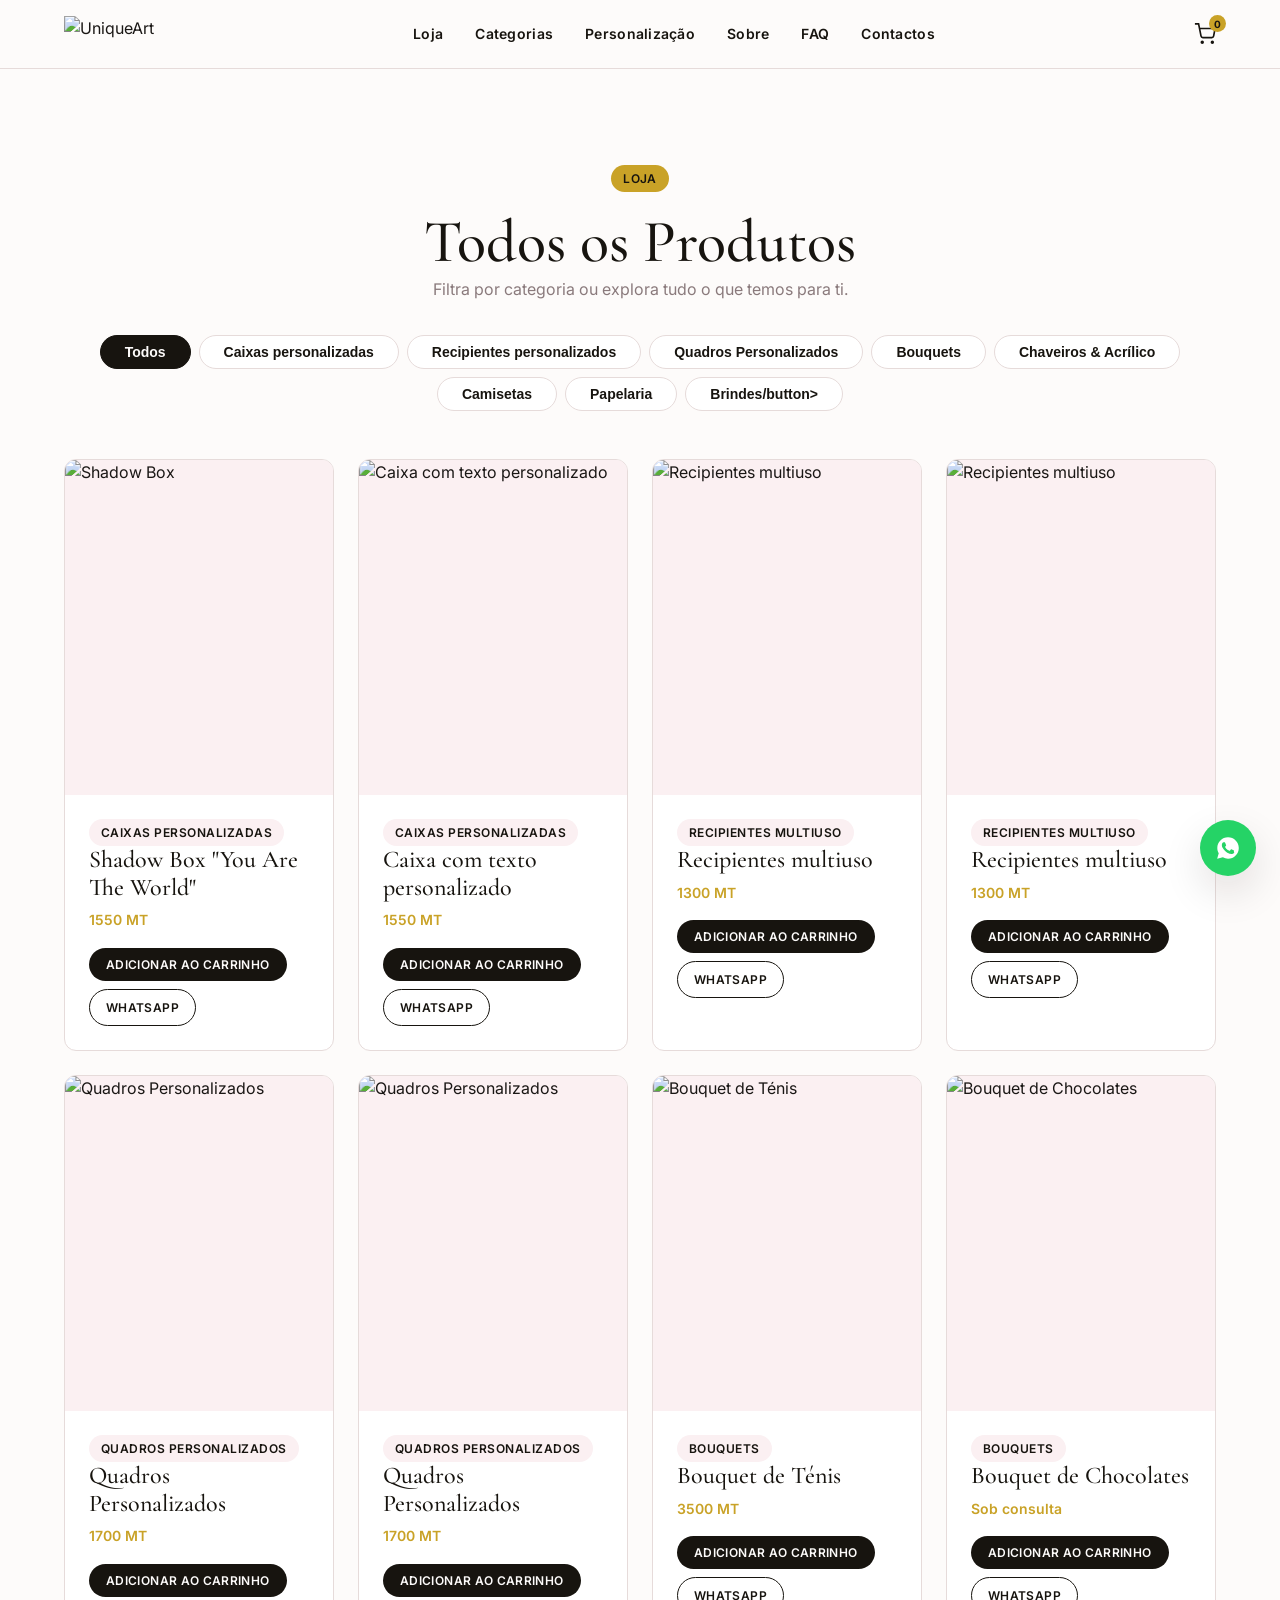
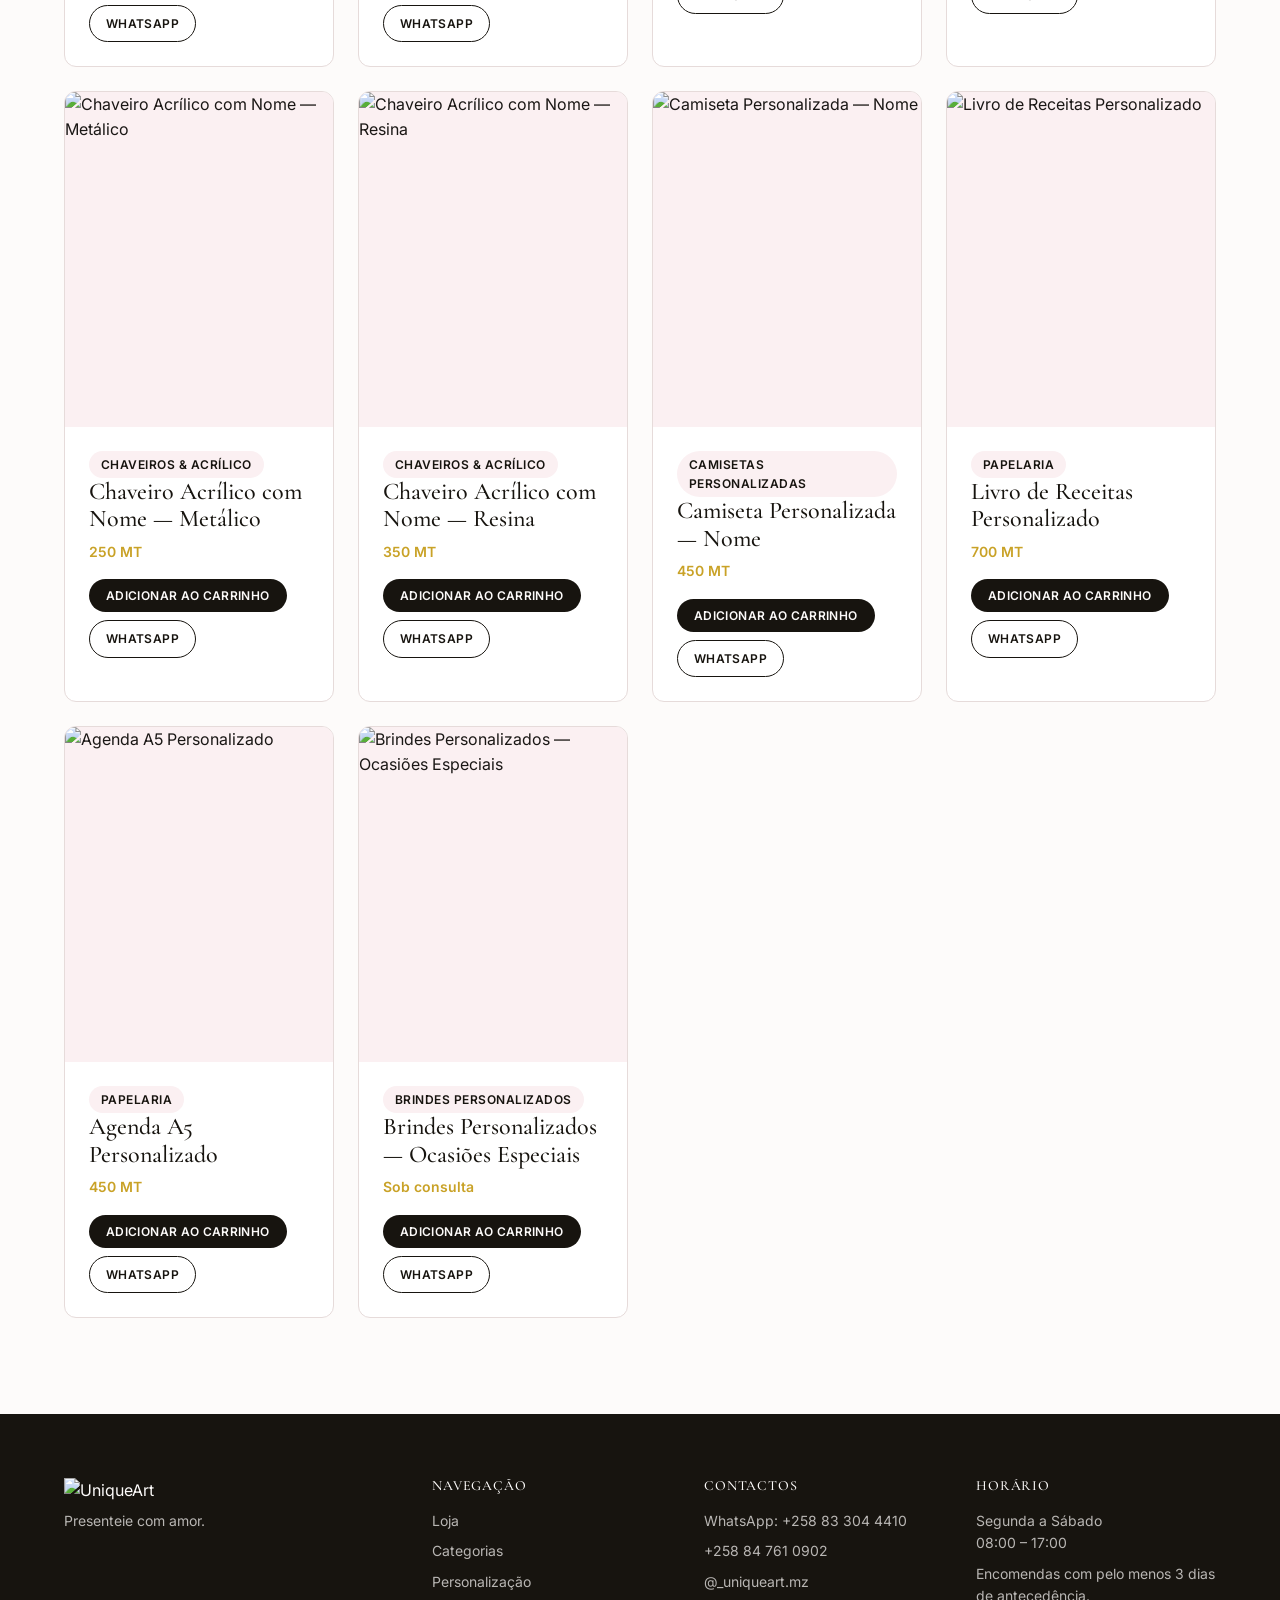
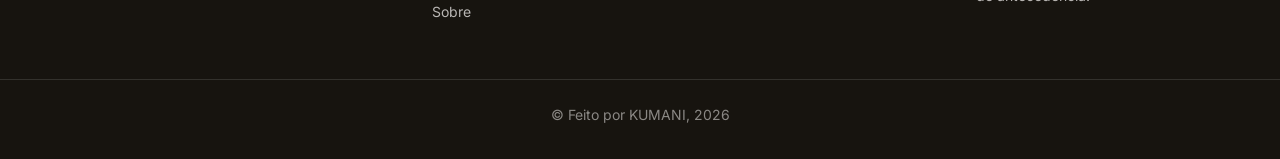
==== loja/index.html @ c0587df6 "3 versao" ====
<!DOCTYPE html>
<html lang="pt-MZ">
<head>
  <meta charset="UTF-8">
  <meta name="viewport" content="width=device-width, initial-scale=1.0">
  <title>Loja — UniqueArt</title>
  <meta name="description" content="Compra online produtos personalizados UniqueArt: shadow boxes, encanto box, bouquets, chaveiros, camisetas, papelaria e doces.">
  <link rel="preconnect" href="https://fonts.googleapis.com">
  <link href="https://fonts.googleapis.com/css2?family=Cormorant+Garamond:wght@400;500;600&family=Inter:wght@400;500;600;700&display=swap" rel="stylesheet">
  <link rel="stylesheet" href="/assets/css/variables.css">
  <link rel="stylesheet" href="/assets/css/base.css">
  <link rel="stylesheet" href="/assets/css/components.css">
  <link rel="stylesheet" href="/assets/css/layout.css">
  <link rel="stylesheet" href="/assets/css/home.css">
  <link rel="stylesheet" href="/assets/css/shop.css">
</head>
<body>

  <div data-include="header"></div>

  <main>
    <section class="section">
      <div class="container">
        <div class="section-heading">
          <span class="badge badge--gold">Loja</span>
          <h1>Todos os Produtos</h1>
          <p class="text-muted">Filtra por categoria ou explora tudo o que temos para ti.</p>
        </div>

        <div class="filter-tabs">
          <button class="filter-tab filter-tab--active" data-filter-tab="all">Todos</button>
          <button class="filter-tab" data-filter-tab="shadow-box">Caixas personalizadas</button>
          <button class="filter-tab" data-filter-tab="encanto-box">Recipientes personalizados</button>
          <button class="filter-tab" data-filter-tab="letterbox">Quadros Personalizados</button>
          <button class="filter-tab" data-filter-tab="bouquets">Bouquets</button>
          <button class="filter-tab" data-filter-tab="chaveiros-acrilico">Chaveiros &amp; Acrílico</button>
          <button class="filter-tab" data-filter-tab="camisetas">Camisetas</button>
          <button class="filter-tab" data-filter-tab="papelaria">Papelaria</button>
          <button class="filter-tab" data-filter-tab="doces">Brindes/button>
        </div>

        <div class="product-grid" data-product-grid></div>
      </div>
    </section>
  </main>

  <div data-include="footer"></div>

  <script src="/assets/js/products-data.js"></script>
  <script src="/assets/js/cart.js"></script>
  <script src="/assets/js/catalog-render.js"></script>
  <script src="/assets/js/include.js"></script>
  <script src="/assets/js/main.js"></script>
  <script>
    document.addEventListener('DOMContentLoaded', initShopGrid);
  </script>
</body>
</html>
---- assets/css/variables.css ----
/* ==========================================================================
   UNIQUEART — DESIGN TOKENS
   Paleta baseada no logótipo: rosa blush + preto + dourado
   ========================================================================== */

:root {
  /* --- Cor primária: rosa do logótipo --- */
  --color-primary: #E8C9CE;
  --color-primary-dark: #D9AEB5;
  --color-primary-light: #F5E3E5;

  /* --- Cor secundária: preto (wordmark "ARTS") --- */
  --color-black: #17140F;
  --color-black-soft: #2A2521;

  /* --- Accent: dourado (detalhes premium) --- */
  --color-gold: #C9A227;
  --color-gold-light: #E4C568;

  /* --- Fundo e superfícies --- */
  --color-bg: #FDFBFA;
  --color-surface: #FBF0F2;
  --color-surface-dark: var(--color-black);

  /* --- Texto --- */
  --color-text: #1A1715;
  --color-text-inverse: #FDFBFA;
  --color-muted: #8A7A7C;
  --color-border: #E6DBDA;

  /* --- Tipografia --- */
  --font-heading: 'Cormorant Garamond', 'Georgia', serif;
  --font-body: 'Inter', -apple-system, sans-serif;
  --font-script: 'Playfair Display', serif;

  /* --- Escala tipográfica --- */
  --text-xs: 0.75rem;
  --text-sm: 0.875rem;
  --text-base: 1rem;
  --text-lg: 1.125rem;
  --text-xl: 1.5rem;
  --text-2xl: 2rem;
  --text-3xl: 2.75rem;
  --text-4xl: 3.75rem;

  /* --- Espaçamento (escala de 4px) --- */
  --space-1: 0.25rem;
  --space-2: 0.5rem;
  --space-3: 0.75rem;
  --space-4: 1rem;
  --space-6: 1.5rem;
  --space-8: 2rem;
  --space-12: 3rem;
  --space-16: 4rem;
  --space-24: 6rem;

  /* --- Bordas --- */
  --radius-sm: 6px;
  --radius-md: 12px;
  --radius-lg: 20px;
  --radius-full: 999px;

  /* --- Sombras (mínimas, elegantes) --- */
  --shadow-sm: 0 1px 3px rgba(23, 20, 15, 0.06);
  --shadow-md: 0 8px 24px rgba(23, 20, 15, 0.08);
  --shadow-lg: 0 16px 40px rgba(23, 20, 15, 0.12);

  /* --- Transições --- */
  --transition-fast: 180ms ease;
  --transition-base: 280ms ease;
}
---- assets/css/base.css ----
/* ==========================================================================
   UNIQUEART — RESET + BASE
   ========================================================================== */

*, *::before, *::after {
  box-sizing: border-box;
  margin: 0;
  padding: 0;
}

html {
  scroll-behavior: smooth;
}

body {
  font-family: var(--font-body);
  font-size: var(--text-base);
  color: var(--color-text);
  background-color: var(--color-bg);
  line-height: 1.6;
  -webkit-font-smoothing: antialiased;
}

h1, h2, h3, h4 {
  font-family: var(--font-heading);
  font-weight: 500;
  line-height: 1.15;
  color: var(--color-black);
}

h1 { font-size: var(--text-4xl); }
h2 { font-size: var(--text-3xl); }
h3 { font-size: var(--text-2xl); }
h4 { font-size: var(--text-xl); }

p {
  color: var(--color-text);
}

.text-muted {
  color: var(--color-muted);
}

a {
  color: inherit;
  text-decoration: none;
}

img {
  max-width: 100%;
  display: block;
}

/* Foco acessível — anel dourado, coerente com a marca */
:focus-visible {
  outline: 2px solid var(--color-gold);
  outline-offset: 3px;
}

.container {
  width: 100%;
  max-width: 1200px;
  margin-inline: auto;
  padding-inline: var(--space-6);
}

.section {
  padding-block: var(--space-24);
}

.section--dark {
  background-color: var(--color-surface-dark);
  color: var(--color-text-inverse);
}
.section--dark h1, .section--dark h2, .section--dark h3 {
  color: var(--color-text-inverse);
}
---- assets/css/components.css ----
/* ==========================================================================
   UNIQUEART — COMPONENTES BASE
   ========================================================================== */

/* --- Botões --- */
.btn {
  display: inline-flex;
  align-items: center;
  justify-content: center;
  gap: var(--space-2);
  padding: var(--space-3) var(--space-8);
  border-radius: var(--radius-full);
  font-family: var(--font-body);
  font-size: var(--text-sm);
  font-weight: 600;
  letter-spacing: 0.03em;
  text-transform: uppercase;
  border: 1px solid transparent;
  cursor: pointer;
  transition: transform var(--transition-fast), box-shadow var(--transition-fast), background-color var(--transition-fast);
}

.btn:hover {
  transform: translateY(-2px);
}

.btn:active {
  transform: translateY(0);
}

.btn:disabled {
  opacity: 0.5;
  cursor: not-allowed;
  transform: none;
}

/* Primário — preto sólido */
.btn--primary {
  background-color: var(--color-black);
  color: var(--color-text-inverse);
}
.btn--primary:hover {
  background-color: var(--color-black-soft);
  box-shadow: var(--shadow-md);
}

/* Secundário — outline rosa */
.btn--secondary {
  background-color: transparent;
  color: var(--color-black);
  border-color: var(--color-black);
}
.btn--secondary:hover {
  background-color: var(--color-black);
  color: var(--color-text-inverse);
}

/* Accent — dourado (CTA especial, ex: WhatsApp) */
.btn--gold {
  background-color: var(--color-gold);
  color: var(--color-black);
}
.btn--gold:hover {
  background-color: var(--color-gold-light);
  box-shadow: var(--shadow-md);
}

/* --- Cards --- */
.card {
  background-color: #FFFFFF;
  border: 1px solid var(--color-border);
  border-radius: var(--radius-md);
  overflow: hidden;
  transition: transform var(--transition-base), box-shadow var(--transition-base);
}

.card:hover {
  transform: translateY(-4px);
  box-shadow: var(--shadow-lg);
}

.card__image {
  width: 100%;
  aspect-ratio: 4 / 5;
  object-fit: cover;
  background-color: var(--color-surface);
}

.card__body {
  padding: var(--space-6);
}

.card__title {
  font-family: var(--font-heading);
  font-size: var(--text-xl);
  margin-bottom: var(--space-2);
}

.card__price {
  color: var(--color-gold);
  font-weight: 600;
  font-size: var(--text-sm);
}

/* --- Badge --- */
.badge {
  display: inline-block;
  padding: var(--space-1) var(--space-3);
  border-radius: var(--radius-full);
  background-color: var(--color-surface);
  color: var(--color-black);
  font-size: var(--text-xs);
  font-weight: 600;
  letter-spacing: 0.04em;
  text-transform: uppercase;
}

.badge--gold {
  background-color: var(--color-gold);
  color: var(--color-black);
}

/* --- Inputs --- */
.field {
  display: flex;
  flex-direction: column;
  gap: var(--space-2);
  margin-bottom: var(--space-4);
}

.field label {
  font-size: var(--text-sm);
  font-weight: 600;
  color: var(--color-black);
}

.field input,
.field textarea,
.field select {
  padding: var(--space-3) var(--space-4);
  border: 1px solid var(--color-border);
  border-radius: var(--radius-sm);
  font-family: var(--font-body);
  font-size: var(--text-base);
  background-color: #FFFFFF;
  transition: border-color var(--transition-fast);
}

.field input:focus,
.field textarea:focus,
.field select:focus {
  border-color: var(--color-gold);
  outline: none;
}

.field--error input {
  border-color: #B3423E;
}

.field__error {
  font-size: var(--text-xs);
  color: #B3423E;
}
---- assets/css/layout.css ----
/* ==========================================================================
   UNIQUEART — HEADER, NAV, FOOTER, WHATSAPP FLUTUANTE
   ========================================================================== */

/* --- Header --- */
.site-header {
  position: sticky;
  top: 0;
  z-index: 100;
  background-color: rgba(253, 251, 250, 0.92);
  backdrop-filter: blur(8px);
  border-bottom: 1px solid var(--color-border);
}

.site-header__inner {
  display: flex;
  align-items: center;
  justify-content: space-between;
  padding-block: var(--space-4);
}

.site-header__logo img {
  display: block;
}

/* --- Navegação desktop --- */
.site-nav {
  display: flex;
  gap: var(--space-8);
}

.site-nav a {
  font-size: var(--text-sm);
  font-weight: 600;
  letter-spacing: 0.02em;
  color: var(--color-black);
  position: relative;
  padding-block: var(--space-1);
}

.site-nav a::after {
  content: '';
  position: absolute;
  left: 0;
  bottom: -2px;
  width: 0;
  height: 1.5px;
  background-color: var(--color-gold);
  transition: width var(--transition-fast);
}

.site-nav a:hover::after {
  width: 100%;
}

/* --- Ações (carrinho + hamburger) --- */
.site-header__actions {
  display: flex;
  align-items: center;
  gap: var(--space-6);
}

.cart-icon {
  position: relative;
  display: flex;
  color: var(--color-black);
}

.cart-icon__count {
  position: absolute;
  top: -8px;
  right: -10px;
  background-color: var(--color-gold);
  color: var(--color-black);
  font-size: 10px;
  font-weight: 700;
  width: 17px;
  height: 17px;
  border-radius: var(--radius-full);
  display: flex;
  align-items: center;
  justify-content: center;
}

/* --- Hamburger (mobile) --- */
.menu-toggle {
  display: none;
  flex-direction: column;
  justify-content: center;
  gap: 5px;
  width: 28px;
  height: 22px;
  background: none;
  border: none;
  cursor: pointer;
}

.menu-toggle span {
  display: block;
  height: 2px;
  background-color: var(--color-black);
  border-radius: 2px;
  transition: transform var(--transition-fast), opacity var(--transition-fast);
}

.menu-toggle--active span:nth-child(1) { transform: translateY(7px) rotate(45deg); }
.menu-toggle--active span:nth-child(2) { opacity: 0; }
.menu-toggle--active span:nth-child(3) { transform: translateY(-7px) rotate(-45deg); }

/* --- Responsivo --- */
@media (max-width: 860px) {
  .site-nav {
    position: fixed;
    top: 68px;
    left: 0;
    right: 0;
    background-color: var(--color-bg);
    flex-direction: column;
    gap: 0;
    max-height: 0;
    overflow: hidden;
    transition: max-height var(--transition-base);
    border-bottom: 1px solid var(--color-border);
  }

  .site-nav a {
    padding: var(--space-4) var(--space-6);
    border-bottom: 1px solid var(--color-border);
  }

  .site-nav--open {
    max-height: 400px;
  }

  .menu-toggle {
    display: flex;
  }
}

/* --- Footer --- */
.site-footer {
  background-color: var(--color-black);
  color: var(--color-text-inverse);
  padding-top: var(--space-16);
}

.site-footer__inner {
  display: grid;
  grid-template-columns: 1.4fr 1fr 1fr 1fr;
  gap: var(--space-8);
  padding-bottom: var(--space-12);
}

.site-footer h4 {
  color: var(--color-text-inverse);
  font-size: var(--text-sm);
  text-transform: uppercase;
  letter-spacing: 0.06em;
  margin-bottom: var(--space-4);
}

.site-footer a,
.site-footer p {
  display: block;
  color: rgba(253, 251, 250, 0.7);
  font-size: var(--text-sm);
  margin-bottom: var(--space-2);
  transition: color var(--transition-fast);
}

.site-footer a:hover {
  color: var(--color-gold-light);
}

.site-footer__bottom {
  border-top: 1px solid rgba(253, 251, 250, 0.12);
  text-align: center;
  padding-block: var(--space-6);
}

.site-footer__bottom p {
  color: rgba(253, 251, 250, 0.5);
}

@media (max-width: 760px) {
  .site-footer__inner {
    grid-template-columns: 1fr 1fr;
  }
}

/* --- Botão WhatsApp flutuante --- */
.whatsapp-float {
  position: fixed;
  bottom: var(--space-6);
  right: var(--space-6);
  width: 56px;
  height: 56px;
  border-radius: var(--radius-full);
  background-color: #25D366;
  color: #FFFFFF;
  display: flex;
  align-items: center;
  justify-content: center;
  box-shadow: var(--shadow-lg);
  z-index: 200;
  transition: transform var(--transition-fast);
}

.whatsapp-float:hover {
  transform: scale(1.08);
}
---- assets/css/home.css ----
/* ==========================================================================
   UNIQUEART — HOMEPAGE
   ========================================================================== */

/* --- Hero full-screen --- */
.hero {
  position: relative;
  height: 100svh;
  min-height: 560px;
  display: flex;
  align-items: flex-end;
  overflow: hidden;
  background-color: var(--color-black);
}

.hero__media {
  position: absolute;
  inset: 0;
  width: 100%;
  height: 100%;
  object-fit: cover;
}

.hero__overlay {
  position: absolute;
  inset: 0;
  background: linear-gradient(
    to top,
    rgba(23, 20, 15, 0.85) 0%,
    rgba(23, 20, 15, 0.35) 45%,
    rgba(23, 20, 15, 0.15) 100%
  );
}

.hero__content {
  position: relative;
  z-index: 2;
  width: 100%;
  padding-block: var(--space-16);
  color: var(--color-text-inverse);
}

.hero__eyebrow {
  display: inline-block;
  font-size: var(--text-sm);
  letter-spacing: 0.12em;
  text-transform: uppercase;
  color: var(--color-gold-light);
  margin-bottom: var(--space-4);
}

.hero__title {
  color: var(--color-text-inverse);
  font-size: clamp(2.5rem, 6vw, 4.5rem);
  max-width: 780px;
  margin-bottom: var(--space-4);
}

.hero__subtitle {
  max-width: 520px;
  color: rgba(253, 251, 250, 0.85);
  font-size: var(--text-lg);
  margin-bottom: var(--space-8);
}

.hero__actions {
  display: flex;
  gap: var(--space-4);
  flex-wrap: wrap;
}

.hero__scroll {
  position: absolute;
  bottom: var(--space-6);
  right: var(--space-6);
  z-index: 2;
  color: rgba(253, 251, 250, 0.7);
  font-size: var(--text-xs);
  letter-spacing: 0.08em;
  text-transform: uppercase;
  writing-mode: vertical-rl;
  display: flex;
  align-items: center;
  gap: var(--space-2);
}

/* --- Quem somos (curto) --- */
.about-strip {
  text-align: center;
  max-width: 720px;
  margin-inline: auto;
}

.about-strip p {
  font-size: var(--text-lg);
  color: var(--color-muted);
  margin-top: var(--space-6);
}

/* --- Banner de aviso (3 dias) --- */
.notice-bar {
  background-color: var(--color-surface);
  border-top: 1px solid var(--color-border);
  border-bottom: 1px solid var(--color-border);
  text-align: center;
  padding-block: var(--space-4);
}

.notice-bar p {
  font-size: var(--text-sm);
  color: var(--color-black);
  font-weight: 600;
  letter-spacing: 0.02em;
}

.notice-bar span {
  color: var(--color-gold);
}

/* --- Grid de categorias --- */
.category-grid {
  display: grid;
  grid-template-columns: repeat(4, 1fr);
  gap: var(--space-4);
  margin-top: var(--space-12);
}

.category-card {
  position: relative;
  aspect-ratio: 3 / 4;
  border-radius: var(--radius-md);
  overflow: hidden;
  display: block;
}

.category-card img {
  width: 100%;
  height: 100%;
  object-fit: cover;
  transition: transform var(--transition-base);
}

.category-card:hover img {
  transform: scale(1.06);
}

.category-card__overlay {
  position: absolute;
  inset: 0;
  background: linear-gradient(to top, rgba(23,20,15,0.75) 0%, transparent 55%);
}

.category-card__label {
  position: absolute;
  left: var(--space-4);
  bottom: var(--space-4);
  right: var(--space-4);
  color: var(--color-text-inverse);
  font-family: var(--font-heading);
  font-size: var(--text-lg);
}

@media (max-width: 960px) {
  .category-grid { grid-template-columns: repeat(2, 1fr); }
}

/* --- Como funciona --- */
.steps {
  display: grid;
  grid-template-columns: repeat(3, 1fr);
  gap: var(--space-8);
  margin-top: var(--space-12);
}

.step {
  text-align: center;
}

.step__number {
  display: inline-flex;
  align-items: center;
  justify-content: center;
  width: 48px;
  height: 48px;
  border-radius: var(--radius-full);
  border: 1px solid var(--color-gold);
  color: var(--color-gold);
  font-family: var(--font-heading);
  font-size: var(--text-xl);
  margin-bottom: var(--space-4);
}

.step h3 {
  margin-bottom: var(--space-2);
}

.step p {
  color: var(--color-muted);
  font-size: var(--text-sm);
}

@media (max-width: 760px) {
  .steps { grid-template-columns: 1fr; gap: var(--space-8); }
}

/* --- CTA final --- */
.cta-final {
  text-align: center;
  padding-block: var(--space-24);
}

.cta-final h2 {
  max-width: 640px;
  margin-inline: auto;
  margin-bottom: var(--space-6);
}

.cta-final .btn {
  margin-inline: var(--space-2);
}

/* --- Utilitário: centrar cabeçalho de secção --- */
.section-heading {
  text-align: center;
  max-width: 620px;
  margin-inline: auto;
  margin-bottom: var(--space-4);
}

.section-heading .badge {
  margin-bottom: var(--space-4);
}
---- assets/css/shop.css ----
/* ==========================================================================
   UNIQUEART — LOJA / CATÁLOGO
   ========================================================================== */

.btn--sm {
  padding: var(--space-2) var(--space-4);
  font-size: var(--text-xs);
}

.product-card__actions {
  display: flex;
  gap: var(--space-2);
  margin-top: var(--space-4);
  flex-wrap: wrap;
}

.product-grid {
  display: grid;
  grid-template-columns: repeat(4, 1fr);
  gap: var(--space-6);
  margin-top: var(--space-12);
}

@media (max-width: 960px) {
  .product-grid { grid-template-columns: repeat(2, 1fr); }
}
@media (max-width: 560px) {
  .product-grid { grid-template-columns: 1fr; }
}

/* --- Filtros da Loja --- */
.filter-tabs {
  display: flex;
  flex-wrap: wrap;
  gap: var(--space-2);
  justify-content: center;
  margin-top: var(--space-8);
}

.filter-tab {
  padding: var(--space-2) var(--space-6);
  border-radius: var(--radius-full);
  border: 1px solid var(--color-border);
  background-color: #FFFFFF;
  font-size: var(--text-sm);
  font-weight: 600;
  color: var(--color-black);
  cursor: pointer;
  transition: all var(--transition-fast);
}

.filter-tab:hover {
  border-color: var(--color-black);
}

.filter-tab--active {
  background-color: var(--color-black);
  color: var(--color-text-inverse);
  border-color: var(--color-black);
}

/* --- Hero de categoria (banner curto no topo da página) --- */
.category-hero {
  position: relative;
  height: 40vh;
  min-height: 320px;
  display: flex;
  align-items: flex-end;
  overflow: hidden;
}

.category-hero img {
  position: absolute;
  inset: 0;
  width: 100%;
  height: 100%;
  object-fit: cover;
}

.category-hero__overlay {
  position: absolute;
  inset: 0;
  background: linear-gradient(to top, rgba(23,20,15,0.75), rgba(23,20,15,0.15));
}

.category-hero__content {
  position: relative;
  z-index: 2;
  padding-block: var(--space-8);
  color: var(--color-text-inverse);
}

.category-hero__content h1 {
  color: var(--color-text-inverse);
}
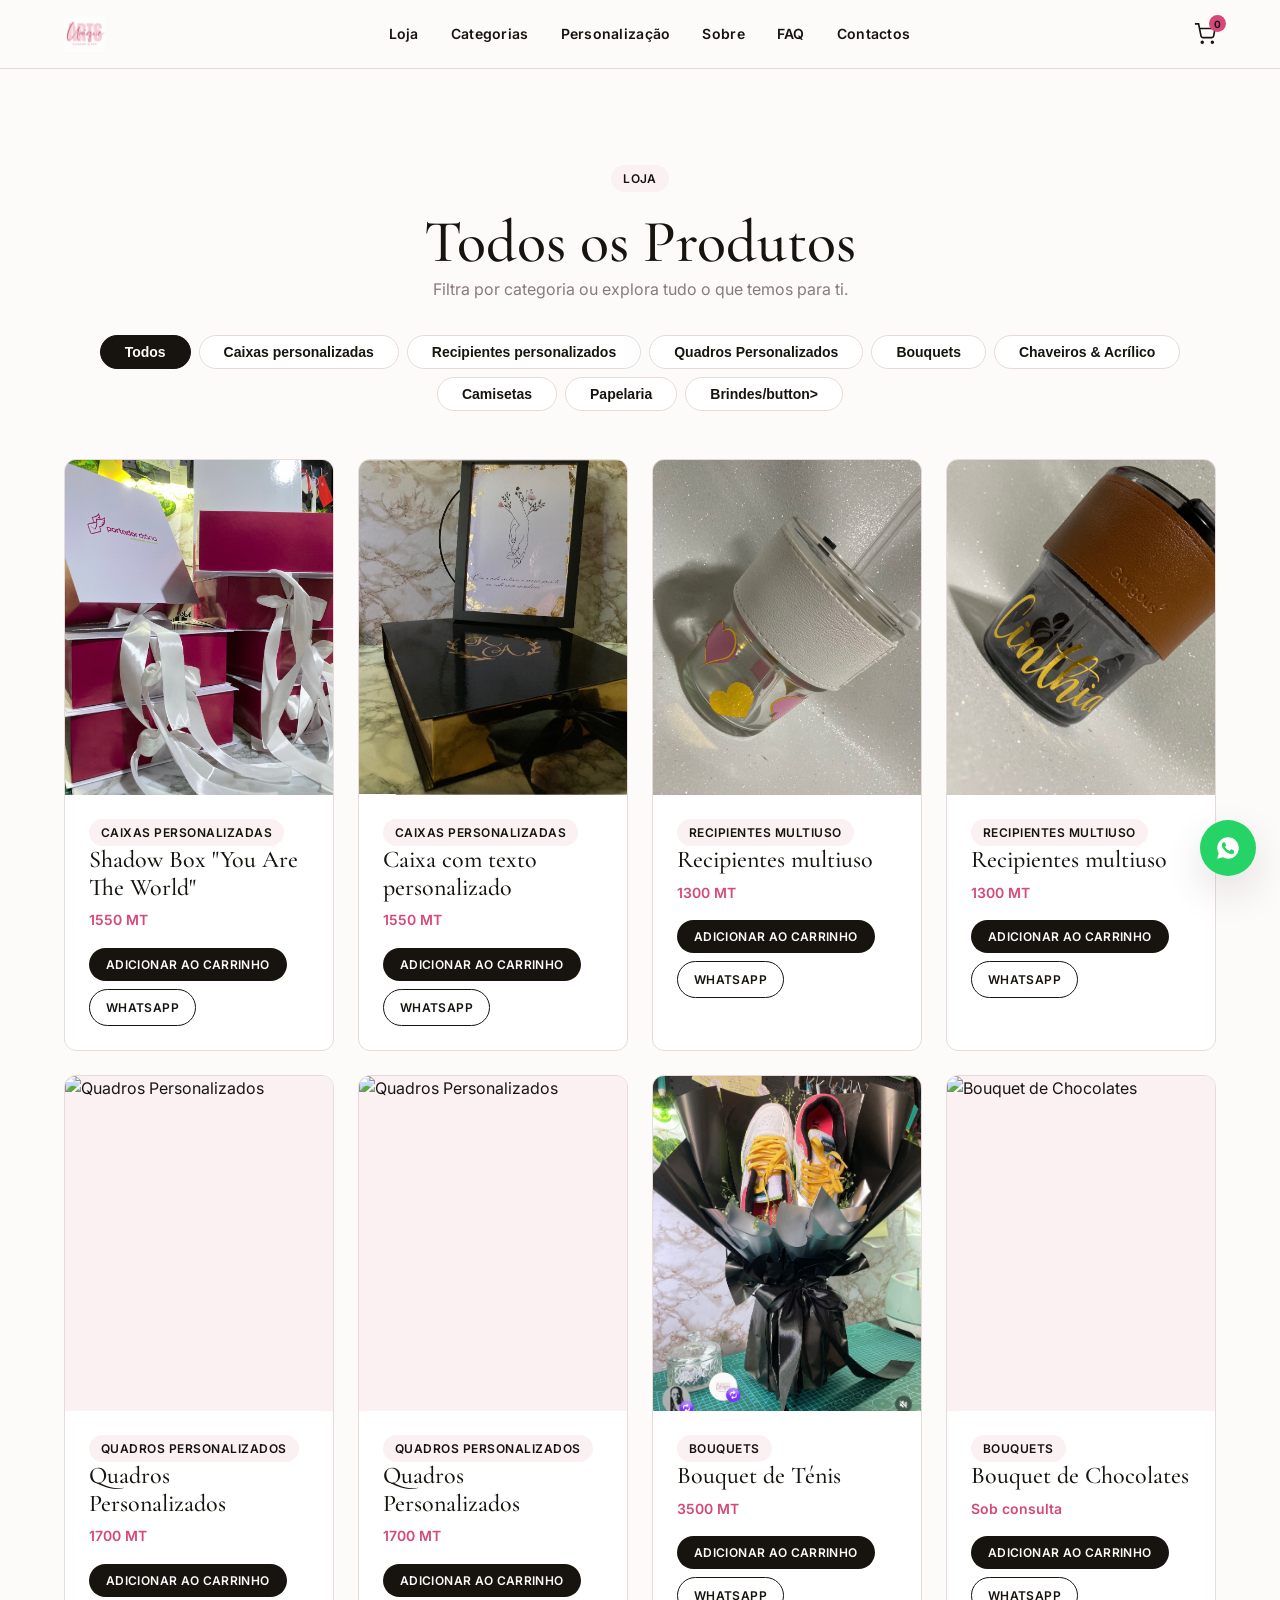
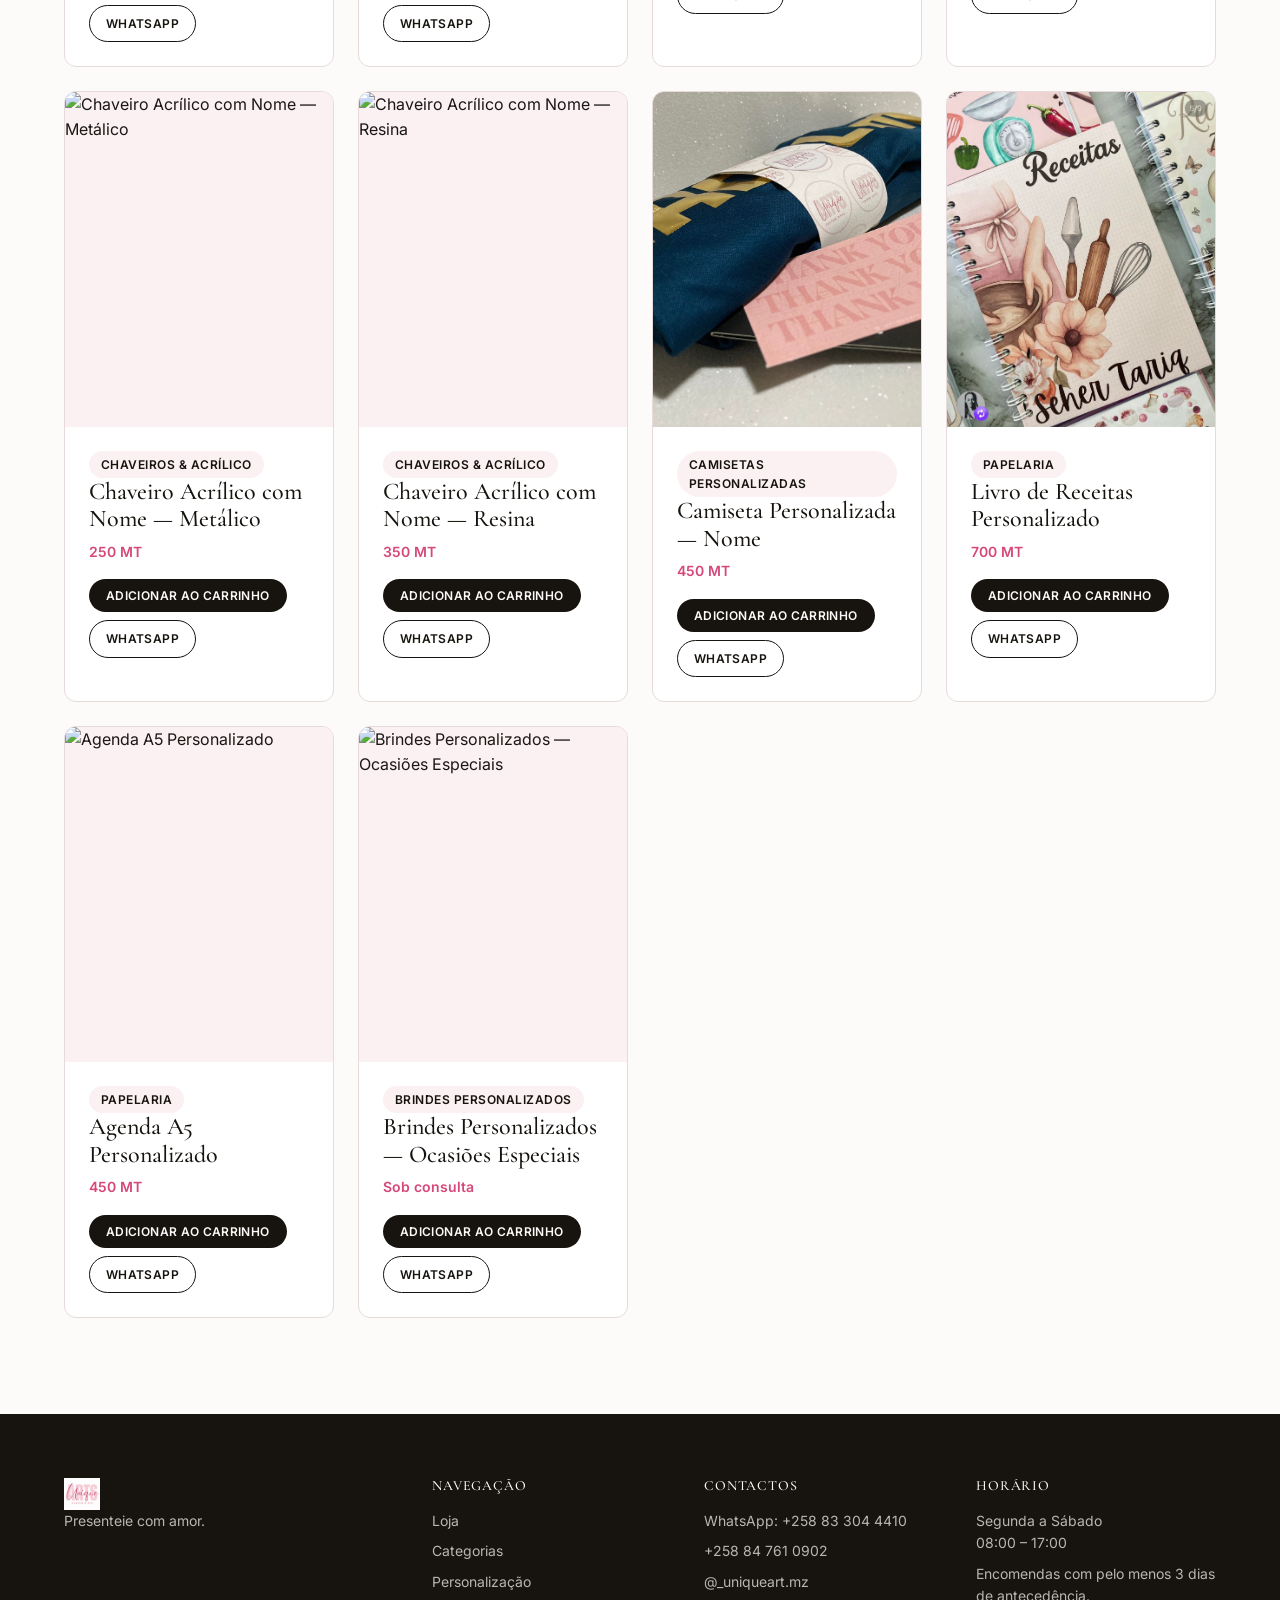
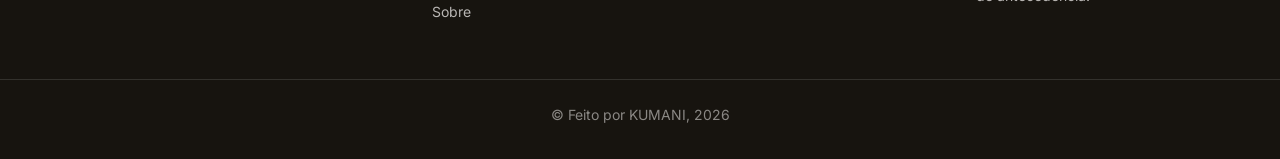
==== commit ee35ac2d: "4 versao" ====
--- a/loja/index.html
+++ b/loja/index.html
@@ -22,7 +22,7 @@
     <section class="section">
       <div class="container">
         <div class="section-heading">
-          <span class="badge badge--gold">Loja</span>
+          <span class="badge">Loja</span>
           <h1>Todos os Produtos</h1>
           <p class="text-muted">Filtra por categoria ou explora tudo o que temos para ti.</p>
         </div>
--- a/assets/css/variables.css
+++ b/assets/css/variables.css
@@ -1,21 +1,18 @@
 /* ==========================================================================
    UNIQUEART — DESIGN TOKENS
-   Paleta baseada no logótipo: rosa blush + preto + dourado
+   Paleta: rosa do logótipo (principal) + branco (secundária) + preto (terciária)
    ========================================================================== */
 
 :root {
-  /* --- Cor primária: rosa do logótipo --- */
-  --color-primary: #E8C9CE;
-  --color-primary-dark: #D9AEB5;
-  --color-primary-light: #F5E3E5;
+  /* --- Rosa: cor principal, extraída do logótipo --- */
+  --color-primary: #D6487A;        /* rosa vivo — botões, links, destaques */
+  --color-primary-dark: #A83862;   /* rosa escuro — hover de botões */
+  --color-primary-soft: #F2A8C4;   /* rosa claro vivo — texto sobre preto, hovers em footer */
+  --color-primary-light: #F3D9E1;  /* blush muito claro — fundos suaves de secção */
 
-  /* --- Cor secundária: preto (wordmark "ARTS") --- */
+  /* --- Preto: cor terciária --- */
   --color-black: #17140F;
   --color-black-soft: #2A2521;
-
-  /* --- Accent: dourado (detalhes premium) --- */
-  --color-gold: #C9A227;
-  --color-gold-light: #E4C568;
 
   /* --- Fundo e superfícies --- */
   --color-bg: #FDFBFA;
@@ -43,7 +40,7 @@
   --text-3xl: 2.75rem;
   --text-4xl: 3.75rem;
 
-  /* --- Espaçamento (escala de 4px) --- */
+  /* --- Espaçamento --- */
   --space-1: 0.25rem;
   --space-2: 0.5rem;
   --space-3: 0.75rem;
@@ -60,7 +57,7 @@
   --radius-lg: 20px;
   --radius-full: 999px;
 
-  /* --- Sombras (mínimas, elegantes) --- */
+  /* --- Sombras --- */
   --shadow-sm: 0 1px 3px rgba(23, 20, 15, 0.06);
   --shadow-md: 0 8px 24px rgba(23, 20, 15, 0.08);
   --shadow-lg: 0 16px 40px rgba(23, 20, 15, 0.12);
--- a/assets/css/base.css
+++ b/assets/css/base.css
@@ -53,7 +53,7 @@
 
 /* Foco acessível — anel dourado, coerente com a marca */
 :focus-visible {
-  outline: 2px solid var(--color-gold);
+  outline: 2px solid var(--color-primary);
   outline-offset: 3px;
 }
 
--- a/assets/css/components.css
+++ b/assets/css/components.css
@@ -56,12 +56,12 @@
 }
 
 /* Accent — dourado (CTA especial, ex: WhatsApp) */
-.btn--gold {
-  background-color: var(--color-gold);
+.btn--pink {
+  background-color: var(--color-primary);
   color: var(--color-black);
 }
-.btn--gold:hover {
-  background-color: var(--color-gold-light);
+.btn--pink:hover {
+  background-color: var(--color-primary-soft);
   box-shadow: var(--shadow-md);
 }
 
@@ -97,7 +97,7 @@
 }
 
 .card__price {
-  color: var(--color-gold);
+  color: var(--color-primary);
   font-weight: 600;
   font-size: var(--text-sm);
 }
@@ -116,7 +116,7 @@
 }
 
 .badge--gold {
-  background-color: var(--color-gold);
+  background-color: var(--color-primary);
   color: var(--color-black);
 }
 
@@ -149,7 +149,7 @@
 .field input:focus,
 .field textarea:focus,
 .field select:focus {
-  border-color: var(--color-gold);
+  border-color: var(--color-primary);
   outline: none;
 }
 
--- a/assets/css/layout.css
+++ b/assets/css/layout.css
@@ -45,7 +45,7 @@
   bottom: -2px;
   width: 0;
   height: 1.5px;
-  background-color: var(--color-gold);
+  background-color: var(--color-primary);
   transition: width var(--transition-fast);
 }
 
@@ -70,7 +70,7 @@
   position: absolute;
   top: -8px;
   right: -10px;
-  background-color: var(--color-gold);
+  background-color: var(--color-primary);
   color: var(--color-black);
   font-size: 10px;
   font-weight: 700;
@@ -169,7 +169,7 @@
 }
 
 .site-footer a:hover {
-  color: var(--color-gold-light);
+  color: var(--color-primary-soft);
 }
 
 .site-footer__bottom {
--- a/assets/css/home.css
+++ b/assets/css/home.css
@@ -45,7 +45,7 @@
   font-size: var(--text-sm);
   letter-spacing: 0.12em;
   text-transform: uppercase;
-  color: var(--color-gold-light);
+  color: var(--color-primary-soft);
   margin-bottom: var(--space-4);
 }
 
@@ -114,7 +114,7 @@
 }
 
 .notice-bar span {
-  color: var(--color-gold);
+  color: var(--color-primary);
 }
 
 /* --- Grid de categorias --- */
@@ -183,8 +183,8 @@
   width: 48px;
   height: 48px;
   border-radius: var(--radius-full);
-  border: 1px solid var(--color-gold);
-  color: var(--color-gold);
+  border: 1px solid var(--color-primary);
+  color: var(--color-primary);
   font-family: var(--font-heading);
   font-size: var(--text-xl);
   margin-bottom: var(--space-4);
